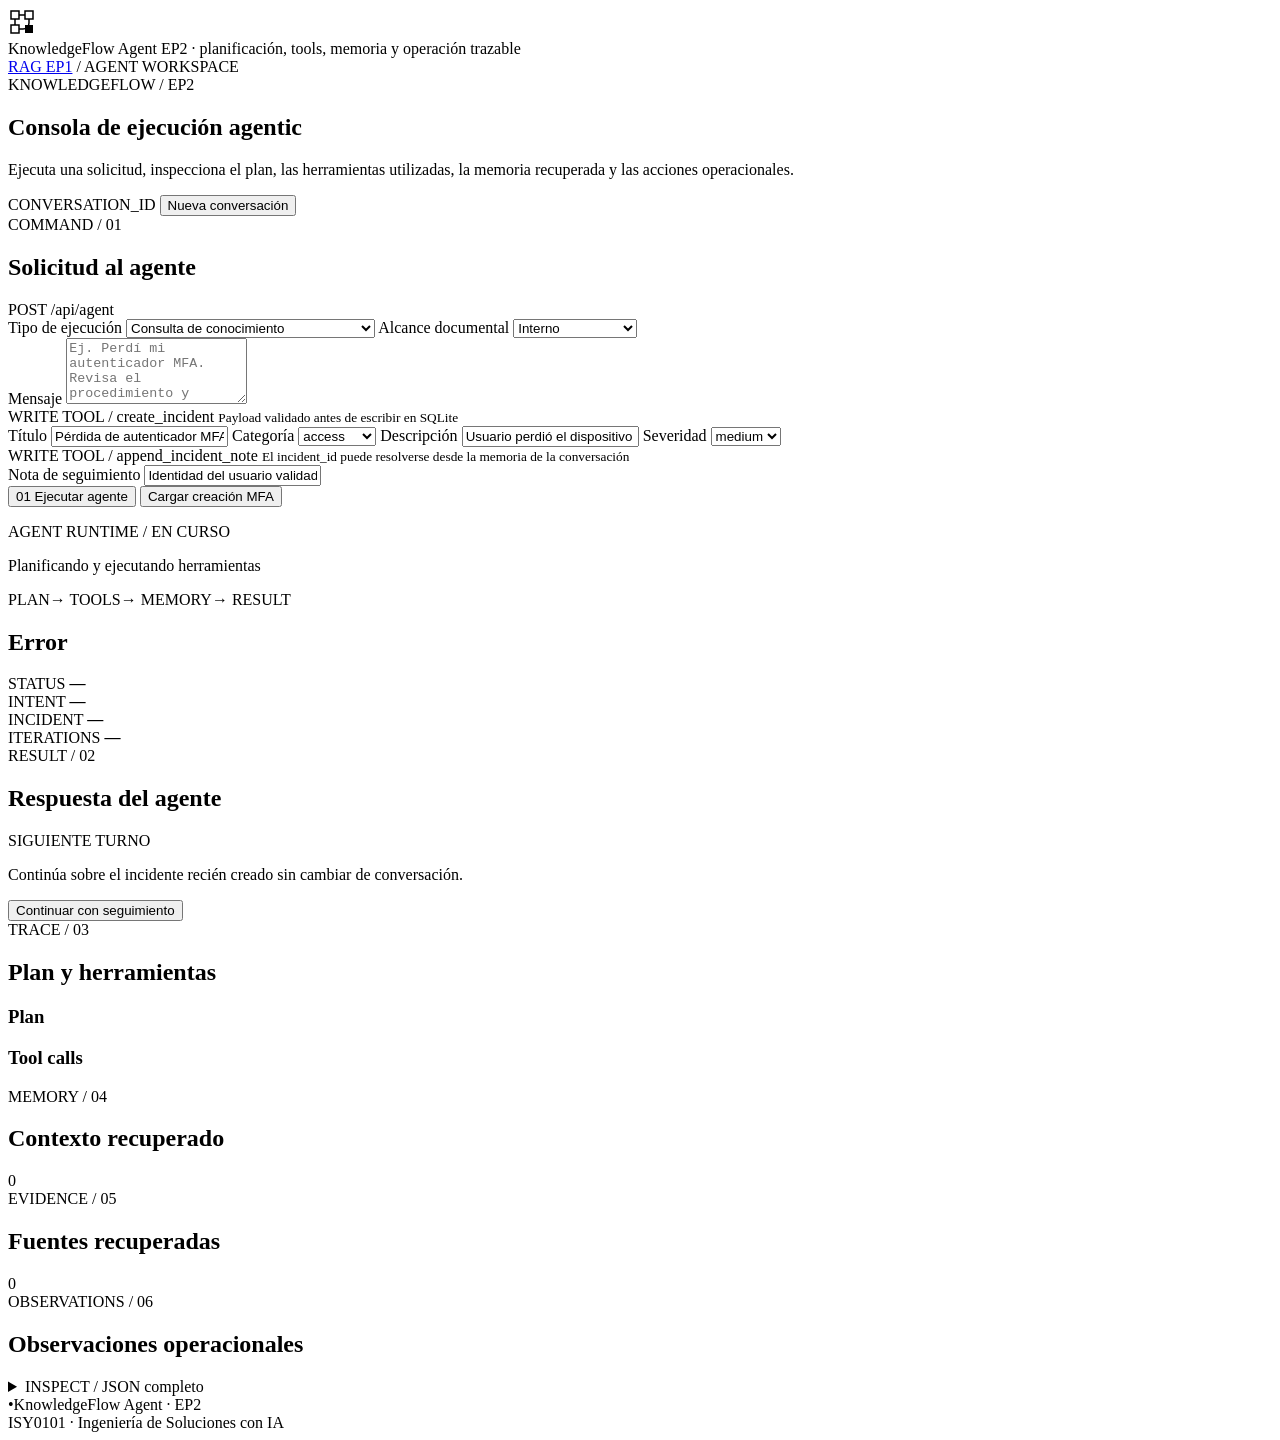
==== app/ui/static/agent.html @ c3d69801 "chore: migrar KnowledgeFlow EP2 archivos 61-72" ====
<!DOCTYPE html>
<html lang="es">
<head>
  <meta charset="UTF-8">
  <meta name="viewport" content="width=device-width, initial-scale=1.0">
  <meta name="description" content="KnowledgeFlow Agent — demostración EP2 con planificación, herramientas, memoria y trazabilidad.">
  <title>KnowledgeFlow Agent — Workspace EP2</title>
  <link rel="stylesheet" href="/static/styles.css">
  <link rel="stylesheet" href="/static/agent.css">
  <link rel="preconnect" href="https://fonts.googleapis.com">
  <link rel="preconnect" href="https://fonts.gstatic.com" crossorigin>
  <link href="https://fonts.googleapis.com/css2?family=Inter:wght@400;500;600;700&family=JetBrains+Mono:wght@400;500;600;700&display=swap" rel="stylesheet">
</head>
<body class="agent-page">
  <header class="app-header">
    <div class="header-inner container">
      <div class="brand-group">
        <div class="brand-glyph" aria-hidden="true">
          <svg width="28" height="28" viewBox="0 0 28 28" fill="none" stroke="currentColor" stroke-width="1.5">
            <path d="M3 3h8v8H3zM17 3h8v8h-8zM3 17h8v8H3z"></path>
            <path d="M11 7h6M7 11v6M11 21h4a6 6 0 0 0 6-6v-4"></path>
            <path d="M17 17h8v8h-8z" fill="currentColor" stroke="none"></path>
          </svg>
        </div>
        <div class="brand-titles">
          <span class="brand-name">KnowledgeFlow Agent</span>
          <span class="brand-sub">EP2 · planificación, tools, memoria y operación trazable</span>
        </div>
      </div>
      <div class="header-tags">
        <a class="agent-nav-link" href="/">RAG EP1</a>
        <span class="tag-divider">/</span>
        <span class="tag-pill tag-pill-primary"><span class="system-signal" aria-hidden="true"></span>AGENT WORKSPACE</span>
      </div>
    </div>
  </header>

  <main class="main-content container agent-main">
    <section class="agent-hero">
      <div>
        <span class="agent-kicker">KNOWLEDGEFLOW / EP2</span>
        <h1>Consola de ejecución agentic</h1>
        <p>Ejecuta una solicitud, inspecciona el plan, las herramientas utilizadas, la memoria recuperada y las acciones operacionales.</p>
      </div>
      <div class="conversation-card">
        <span class="conversation-label">CONVERSATION_ID</span>
        <code id="conversation-id"></code>
        <button id="new-conversation-btn" type="button" class="workbench-btn-secondary">Nueva conversación</button>
      </div>
    </section>

    <section class="station-card agent-command-card">
      <div class="station-header">
        <div class="station-idx-group">
          <span class="station-tag">COMMAND / 01</span>
          <h2 class="station-title">Solicitud al agente</h2>
        </div>
        <span class="station-meta-hint">POST /api/agent</span>
      </div>

      <form id="agent-form" class="agent-form" novalidate>
        <div class="agent-grid agent-grid-two">
          <label class="agent-field">
            <span>Tipo de ejecución</span>
            <select id="action-type">
              <option value="knowledge">Consulta de conocimiento</option>
              <option value="create_incident">Consultar + crear incidente</option>
              <option value="incident_note">Seguimiento del incidente en memoria</option>
            </select>
          </label>

          <label class="agent-field">
            <span>Alcance documental</span>
            <select id="source-scope">
              <option value="internal">Interno</option>
              <option value="">Auto</option>
              <option value="external">Externo</option>
              <option value="all">Interno + externo</option>
            </select>
          </label>
        </div>

        <label class="agent-field">
          <span>Mensaje</span>
          <textarea id="agent-message" rows="4" required placeholder="Ej. Perdí mi autenticador MFA. Revisa el procedimiento y registra un incidente."></textarea>
        </label>

        <div id="incident-create-fields" class="agent-action-panel hidden">
          <div class="agent-panel-heading">
            <span>WRITE TOOL / create_incident</span>
            <small>Payload validado antes de escribir en SQLite</small>
          </div>
          <div class="agent-grid agent-grid-two">
            <label class="agent-field">
              <span>Título</span>
              <input id="incident-title" type="text" value="Pérdida de autenticador MFA">
            </label>
            <label class="agent-field">
              <span>Categoría</span>
              <select id="incident-category">
                <option value="access">access</option>
                <option value="security">security</option>
                <option value="hardware">hardware</option>
                <option value="software">software</option>
                <option value="other">other</option>
              </select>
            </label>
            <label class="agent-field agent-field-wide">
              <span>Descripción</span>
              <input id="incident-description" type="text" value="Usuario perdió el dispositivo utilizado para MFA.">
            </label>
            <label class="agent-field">
              <span>Severidad</span>
              <select id="incident-severity">
                <option value="low">low</option>
                <option value="medium" selected>medium</option>
                <option value="high">high</option>
                <option value="critical">critical</option>
              </select>
            </label>
          </div>
        </div>

        <div id="incident-note-fields" class="agent-action-panel hidden">
          <div class="agent-panel-heading">
            <span>WRITE TOOL / append_incident_note</span>
            <small>El incident_id puede resolverse desde la memoria de la conversación</small>
          </div>
          <label class="agent-field">
            <span>Nota de seguimiento</span>
            <input id="incident-note" type="text" value="Identidad del usuario validada.">
          </label>
        </div>

        <div class="agent-actions">
          <button type="submit" id="agent-submit-btn" class="workbench-btn-primary">
            <span class="btn-index" aria-hidden="true">01</span>
            <span>Ejecutar agente</span>
          </button>
          <button type="button" id="load-demo-btn" class="workbench-btn-secondary">Cargar creación MFA</button>
        </div>
      </form>
    </section>

    <div id="agent-loading" class="loading-state hidden" aria-live="polite">
      <div class="loading-banner">
        <div class="process-indicator"><div class="spinner-track"><div class="spinner-bar"></div></div></div>
        <div class="loading-content">
          <p class="loading-eyebrow">AGENT RUNTIME / EN CURSO</p>
          <p class="loading-title">Planificando y ejecutando herramientas</p>
          <div class="process-steps" aria-hidden="true">
            <span class="p-step">PLAN</span><span class="p-arrow">→</span>
            <span class="p-step">TOOLS</span><span class="p-arrow">→</span>
            <span class="p-step">MEMORY</span><span class="p-arrow">→</span>
            <span class="p-step">RESULT</span>
          </div>
        </div>
      </div>
    </div>

    <div id="agent-error" class="error-state hidden" role="alert">
      <div class="error-banner">
        <div class="error-body">
          <h2 id="agent-error-title" class="error-title">Error</h2>
          <p id="agent-error-message" class="error-message"></p>
        </div>
      </div>
    </div>

    <section id="agent-results" class="agent-results hidden" aria-live="polite">
      <div class="agent-summary-grid">
        <article class="agent-summary-card">
          <span>STATUS</span>
          <strong id="result-status">—</strong>
        </article>
        <article class="agent-summary-card">
          <span>INTENT</span>
          <strong id="result-intent">—</strong>
        </article>
        <article class="agent-summary-card">
          <span>INCIDENT</span>
          <strong id="result-incident">—</strong>
        </article>
        <article class="agent-summary-card">
          <span>ITERATIONS</span>
          <strong id="result-iterations">—</strong>
        </article>
      </div>

      <div class="agent-result-layout">
        <article class="station-card agent-output-card">
          <div class="station-header">
            <div class="station-idx-group">
              <span class="station-tag">RESULT / 02</span>
              <h2 class="station-title">Respuesta del agente</h2>
            </div>
          </div>
          <div class="agent-output-body">
            <p id="agent-output"></p>
            <div id="result-next-actions" class="agent-next-actions hidden">
              <div>
                <span class="agent-next-kicker">SIGUIENTE TURNO</span>
                <p id="followup-hint">Continúa sobre el incidente recién creado sin cambiar de conversación.</p>
              </div>
              <button id="prepare-followup-btn" type="button" class="workbench-btn-secondary">
                Continuar con seguimiento
              </button>
            </div>
          </div>
        </article>

        <article class="station-card agent-trace-card">
          <div class="station-header">
            <div class="station-idx-group">
              <span class="station-tag">TRACE / 03</span>
              <h2 class="station-title">Plan y herramientas</h2>
            </div>
          </div>
          <div class="agent-trace-body">
            <div>
              <h3>Plan</h3>
              <ol id="plan-list" class="agent-list"></ol>
            </div>
            <div>
              <h3>Tool calls</h3>
              <div id="tool-list" class="agent-chip-list"></div>
            </div>
          </div>
        </article>
      </div>

      <div class="agent-result-layout">
        <article class="station-card">
          <div class="station-header">
            <div class="station-idx-group">
              <span class="station-tag">MEMORY / 04</span>
              <h2 class="station-title">Contexto recuperado</h2>
            </div>
            <span id="memory-count" class="count-badge">0</span>
          </div>
          <div id="memory-list" class="agent-ledger"></div>
        </article>

        <article class="station-card">
          <div class="station-header">
            <div class="station-idx-group">
              <span class="station-tag">EVIDENCE / 05</span>
              <h2 class="station-title">Fuentes recuperadas</h2>
            </div>
            <span id="source-count" class="count-badge">0</span>
          </div>
          <div id="source-list" class="agent-ledger"></div>
        </article>
      </div>

      <article class="station-card">
        <div class="station-header">
          <div class="station-idx-group">
            <span class="station-tag">OBSERVATIONS / 06</span>
            <h2 class="station-title">Observaciones operacionales</h2>
          </div>
        </div>
        <div id="observation-list" class="agent-observation-grid"></div>
        <details class="technical-details">
          <summary class="technical-summary">
            <span><span class="technical-prefix">INSPECT /</span> JSON completo</span>
          </summary>
          <div class="technical-body">
            <pre class="tech-raw-json"><code id="agent-raw-json"></code></pre>
          </div>
        </details>
      </article>
    </section>
  </main>

  <footer class="app-footer">
    <div class="container footer-inner">
      <div class="footer-brand"><span class="footer-mark">&bull;</span><span>KnowledgeFlow Agent · EP2</span></div>
      <span class="footer-meta">ISY0101 · Ingeniería de Soluciones con IA</span>
    </div>
  </footer>

  <script src="/static/agent.js"></script>
</body>
</html>
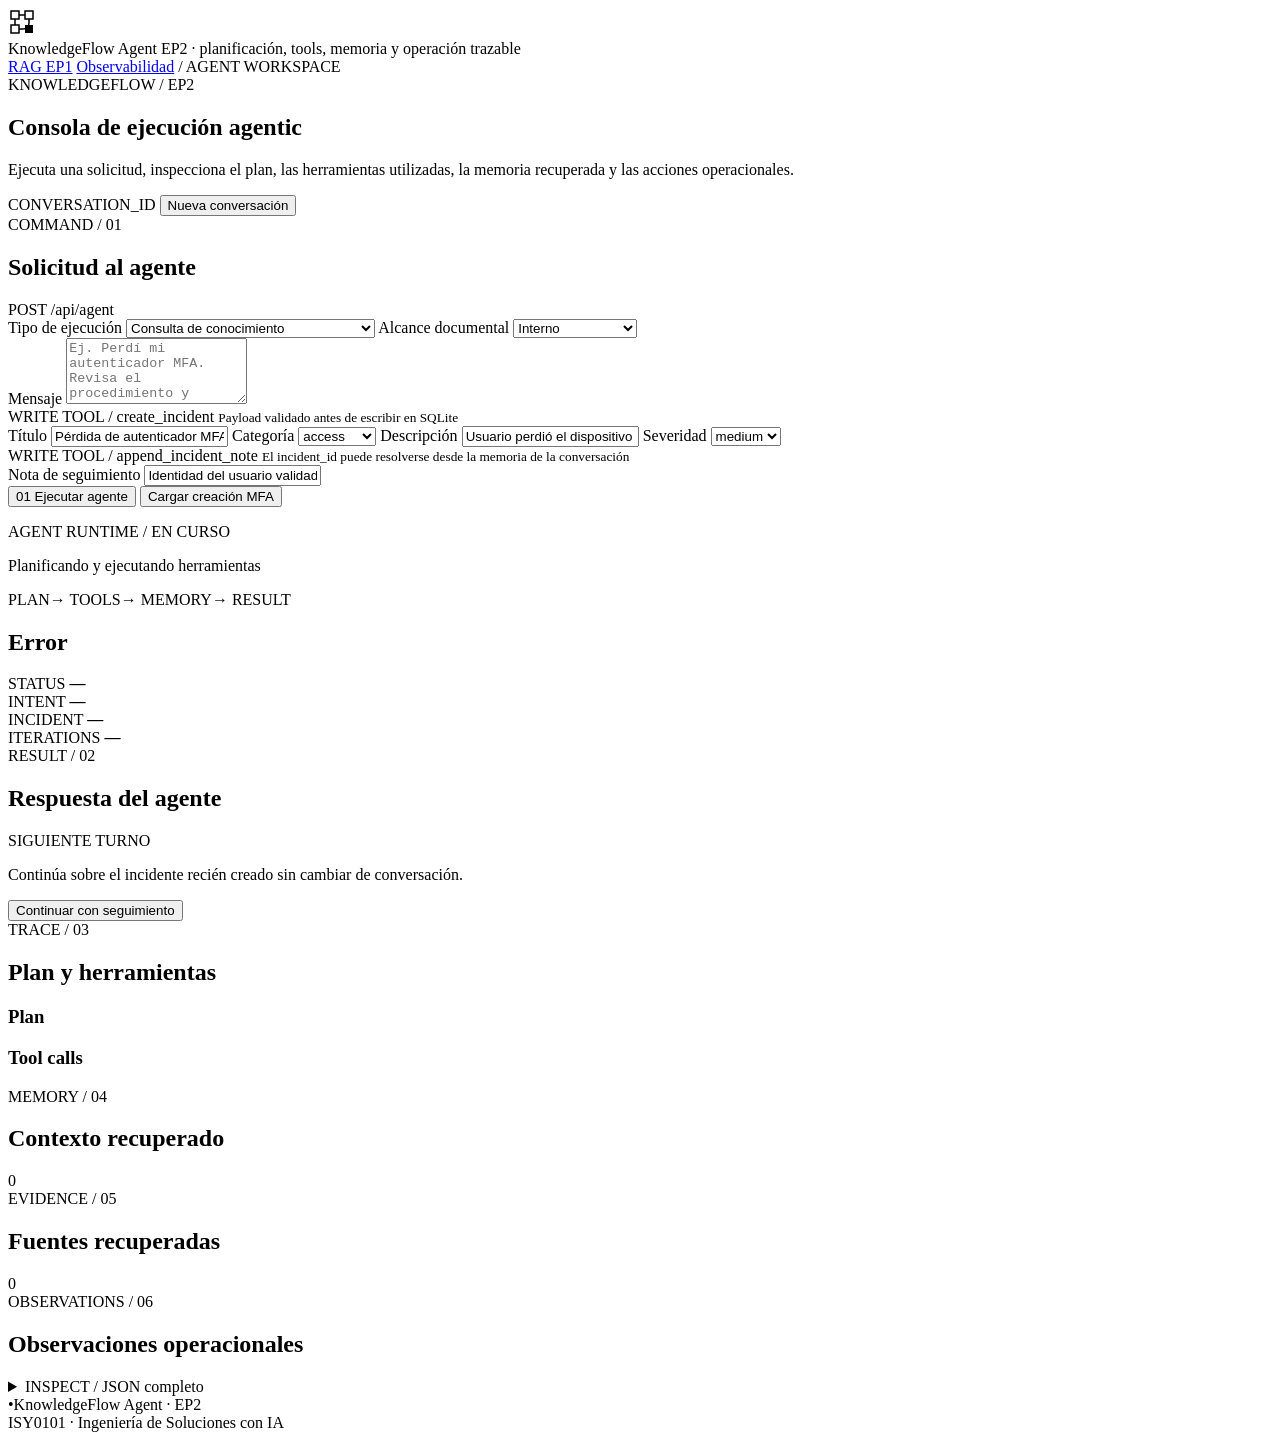
==== commit be6df04a: "feat(ep3): respaldar avances verificados M1-M5 (observabilidad, dashboard y benchmark offline)" ====
--- a/app/ui/static/agent.html
+++ b/app/ui/static/agent.html
@@ -29,6 +29,7 @@
       </div>
       <div class="header-tags">
         <a class="agent-nav-link" href="/">RAG EP1</a>
+        <a class="agent-nav-link" href="/dashboard">Observabilidad</a>
         <span class="tag-divider">/</span>
         <span class="tag-pill tag-pill-primary"><span class="system-signal" aria-hidden="true"></span>AGENT WORKSPACE</span>
       </div>
